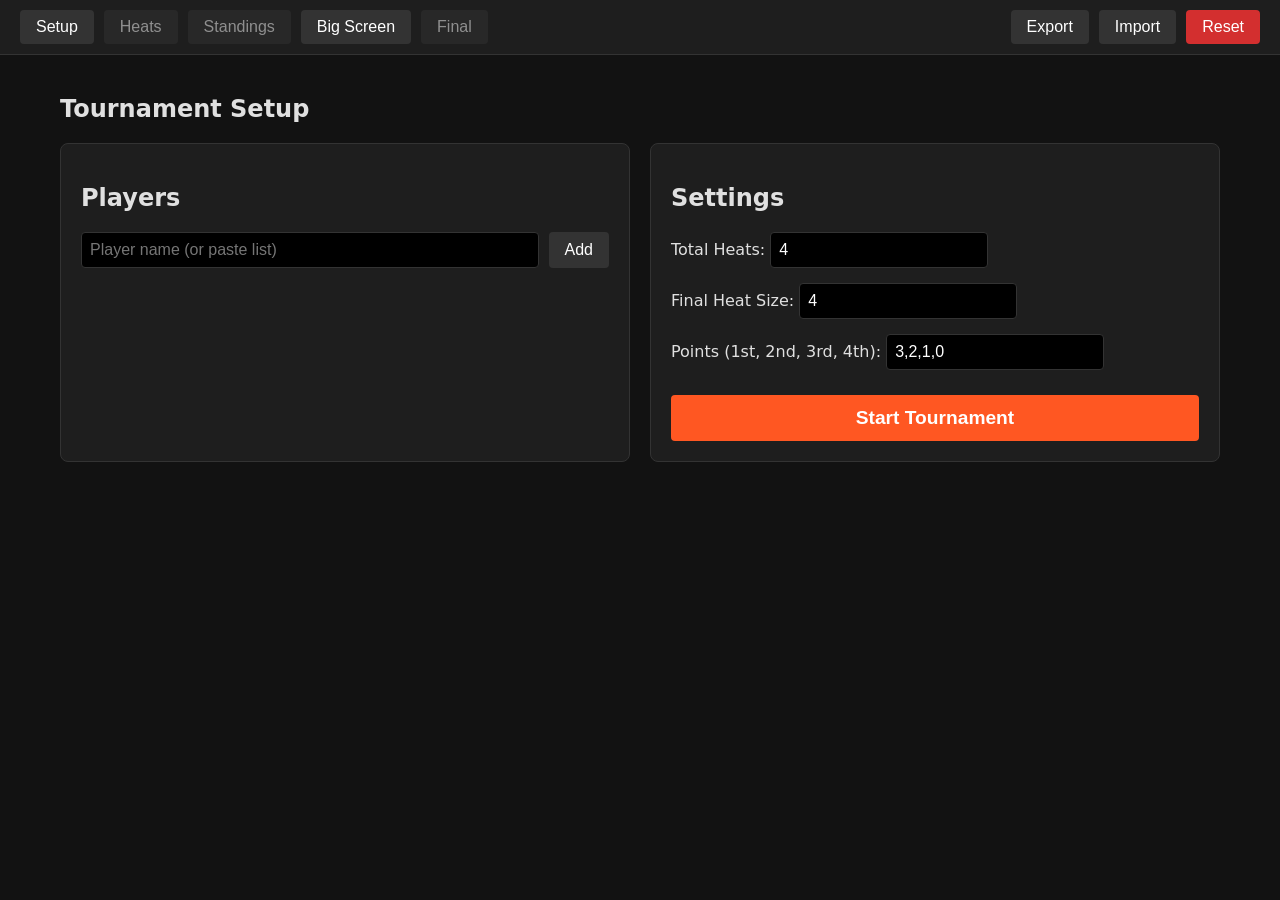
==== index.html @ 33a7ab66 "Initial commit Core concept working" ====
<!DOCTYPE html>
<html lang="en">
<head>
  <meta charset="UTF-8">
  <meta name="viewport" content="width=device-width, initial-scale=1.0">
  <title>UCH LAN Tracker</title>
  <link rel="stylesheet" href="css/style.css">
</head>
<body>
  <nav id="main-nav">
    <button onclick="UCH.UI.showScreen('setup')">Setup</button>
    <button onclick="UCH.UI.showScreen('heats')" id="nav-heats" disabled>Heats</button>
    <button onclick="UCH.UI.showScreen('standings')" id="nav-standings" disabled>Standings</button>
    <button onclick="UCH.UI.toggleBigScreen()">Big Screen</button>
    <button onclick="UCH.UI.showScreen('final')" id="nav-final" disabled>Final</button>
    <div class="spacer"></div>
    <button onclick="UCH.UI.exportData()">Export</button>
    <button onclick="document.getElementById('import-file').click()">Import</button>
    <input type="file" id="import-file" accept=".json" style="display:none" onchange="UCH.UI.importData(event)">
    <button class="danger" onclick="UCH.UI.resetTournament()">Reset</button>
  </nav>

  <main id="app">
    <button id="exit-big-screen" class="primary" onclick="UCH.UI.toggleBigScreen()" style="display:none; position:fixed; top:20px; right:20px; z-index:9999;">Exit Big Screen</button>
    <!-- Setup Screen -->
    <section id="screen-setup" class="screen active">
      <h1>Tournament Setup</h1>
      <div class="setup-grid">
        <div class="card">
          <h2>Players</h2>
          <div class="input-group">
            <input type="text" id="new-player" placeholder="Player name (or paste list)" onkeypress="if(event.key==='Enter') UCH.UI.addPlayer()">
            <button onclick="UCH.UI.addPlayer()">Add</button>
          </div>
          <p id="setup-error" class="error"></p>
          <ul id="player-list"></ul>
        </div>
        <div class="card">
          <h2>Settings</h2>
          <label>Total Heats: <input type="number" id="setting-heats" value="4" min="1"></label>
          <label>Final Heat Size: <input type="number" id="setting-final" value="4" min="2"></label>
          <label>Points (1st, 2nd, 3rd, 4th): <input type="text" id="setting-points" value="3,2,1,0"></label>
          <button id="start-btn" class="primary large" onclick="UCH.UI.startTournament()">Start Tournament</button>
        </div>
      </div>
    </section>

    <!-- Heats Screen -->
    <section id="screen-heats" class="screen">
      <header class="heat-header">
        <h1 id="heat-title">Heat X</h1>
        <div class="heat-actions">
          <button onclick="UCH.UI.prevHeat()" id="btn-prev-heat">&larr; Previous Heat</button>
          <button onclick="UCH.UI.nextHeat()" id="btn-next-heat">Next Heat &rarr;</button>
          <button onclick="UCH.UI.rerollCurrentHeat()" id="btn-reroll">Reroll Lobbies</button>
        </div>
      </header>
      <div id="heat-pods" class="pods-container"></div>
      <div id="heat-sitouts" class="sitouts-container"></div>
      <p id="heat-error" class="error"></p>
      <button id="btn-save-heat" class="primary large" onclick="UCH.UI.saveHeat()">Save & Next Heat</button>
    </section>

    <!-- Standings Screen -->
    <section id="screen-standings" class="screen">
      <h1>Standings</h1>
      <table class="standings-table">
        <thead>
          <tr>
            <th>Rank</th><th>Player</th><th>Total Pts</th><th>Lobby Wins</th><th class="hide-on-big">History</th>
          </tr>
        </thead>
        <tbody id="standings-body"></tbody>
      </table>
    </section>

    <!-- Final Screen -->
    <section id="screen-final" class="screen">
      <h1>Grand Final</h1>
      <div id="final-tie-resolver" style="display:none;" class="card warning">
        <h3>Tie at Cutoff</h3>
        <p>Select the players advancing to the final:</p>
        <div id="tie-candidates"></div>
        <button onclick="UCH.UI.resolveFinalTie()">Confirm Finalists</button>
      </div>
      <div id="final-pod-container"></div>
    </section>
  </main>

  <script>window.UCH = {};</script>
  <script src="js/state.js"></script>
  <script src="js/pods.js"></script>
  <script src="js/scoring.js"></script>
  <script src="js/ui.js"></script>
  <script src="js/app.js"></script>
</body>
</html>
---- css/style.css ----
:root {
  --bg: #121212; --card: #1e1e1e; --text: #e0e0e0;
  --primary: #ff5722; --primary-hover: #e64a19;
  --danger: #d32f2f; --border: #333;
}
* { box-sizing: border-box; }
body { font-family: system-ui, sans-serif; background: var(--bg); color: var(--text); margin: 0; padding: 0; }
button { background: #333; color: white; border: none; padding: 8px 16px; border-radius: 4px; cursor: pointer; font-size: 1rem;}
button:hover:not(:disabled) { background: #444; }
button.primary { background: var(--primary); font-weight: bold; }
button.primary:hover { background: var(--primary-hover); }
button.danger { background: var(--danger); }
button:disabled { opacity: 0.5; cursor: not-allowed; }
button.large { padding: 12px 24px; font-size: 1.2rem; width: 100%; margin-top: 10px; }
input { background: #000; color: white; border: 1px solid var(--border); padding: 8px; border-radius: 4px; font-size: 1rem; }
.error { color: #ff5252; font-weight: bold; }
.warning { border-left: 4px solid #ffb300; }

#main-nav { display: flex; gap: 10px; background: var(--card); padding: 10px 20px; border-bottom: 1px solid var(--border); }
.spacer { flex-grow: 1; }
#app { padding: 20px; max-width: 1200px; margin: 0 auto; }
.screen { display: none; }
.screen.active { display: block; }

.setup-grid { display: grid; grid-template-columns: 1fr 1fr; gap: 20px; }
.card { background: var(--card); padding: 20px; border-radius: 8px; border: 1px solid var(--border); margin-bottom: 20px;}
.card label { display: block; margin-bottom: 15px; }
.input-group { display: flex; gap: 10px; margin-bottom: 10px; }
.input-group input { flex-grow: 1; }
#player-list { list-style: none; padding: 0; }
#player-list li { display: flex; justify-content: space-between; padding: 8px; border-bottom: 1px solid var(--border); }

.heat-header { display: flex; justify-content: space-between; align-items: center; }
.pods-container { display: grid; grid-template-columns: repeat(auto-fit, minmax(300px, 1fr)); gap: 20px; }
.pod-card { background: var(--card); padding: 15px; border-radius: 8px; }
.pod-row { display: flex; justify-content: space-between; align-items: center; margin-bottom: 10px; font-size: 1.2rem; }
.pod-row select { background: #000; color: white; padding: 8px; font-size: 1.1rem; border-radius: 4px; border: 1px solid var(--border); }

.standings-table { width: 100%; border-collapse: collapse; }
.standings-table th, .standings-table td { padding: 12px; text-align: left; border-bottom: 1px solid var(--border); }
.standings-table th { background: var(--card); color: var(--primary); }

/* Big Screen Mode */
body.big-screen { background: #FAF3E0; color: #2C1E16; font-family: "Arial Black", "Impact", sans-serif; }
body.big-screen #main-nav { display: none; }
body.big-screen #exit-big-screen { display: none !important; /* Hide to prevent clutter, use OS close */ }

/* Big Screen Layout */
body.big-screen #app { 
  max-width: 100%; 
  padding: 30px; 
  display: grid;
  grid-template-columns: 1fr 1fr;
  gap: 40px;
  height: 100vh;
  overflow: hidden;
}

body.big-screen .screen { display: none !important; }
body.big-screen #screen-standings { display: block !important; height: 100%; }
body.big-screen #screen-heats { display: block !important; height: 100%; }

/* Final Mode Override */
body.big-screen.show-final #screen-heats { display: none !important; }
body.big-screen.show-final #screen-final { display: block !important; height: 100%; }

/* UCH Light Theme & Scaling */
body.big-screen .card, 
body.big-screen .pod-card { 
  background: #FFF; 
  border: 4px solid #D35400; 
  border-radius: 12px;
  box-shadow: 4px 4px 0 #2C1E16;
}
body.big-screen h1, body.big-screen h2, body.big-screen h3 { 
  margin-top: 0; 
  color: #C0392B; 
  text-transform: uppercase;
}

body.big-screen .standings-table { 
  font-size: calc(55vh / var(--player-count, 15)); 
  line-height: 1.1; 
}
body.big-screen .standings-table th { 
  background: #2980B9; 
  color: #FFF; 
  text-transform: uppercase;
  border-bottom: 3px solid #2C1E16;
}
body.big-screen .standings-table td { 
  border-bottom: 2px solid #E67E22; 
}
body.big-screen .standings-table th, 
body.big-screen .standings-table td { padding: 0.1em 0.3em; }

body.big-screen .pods-container {
  display: grid;
  grid-template-columns: 1fr 1fr;
  gap: 20px;
  font-size: calc(50vh / var(--player-count, 15));
}

body.big-screen .hide-on-big, 
body.big-screen .admin-only,
body.big-screen button { 
  display: none !important; 
}

.big-screen-only { display: none; }
body.big-screen .big-screen-only { display: inline; font-weight: bold; color: #27AE60; }
body.big-screen .host-badge { color: #F39C12; font-size: 0.8em; margin-left: 5px; }
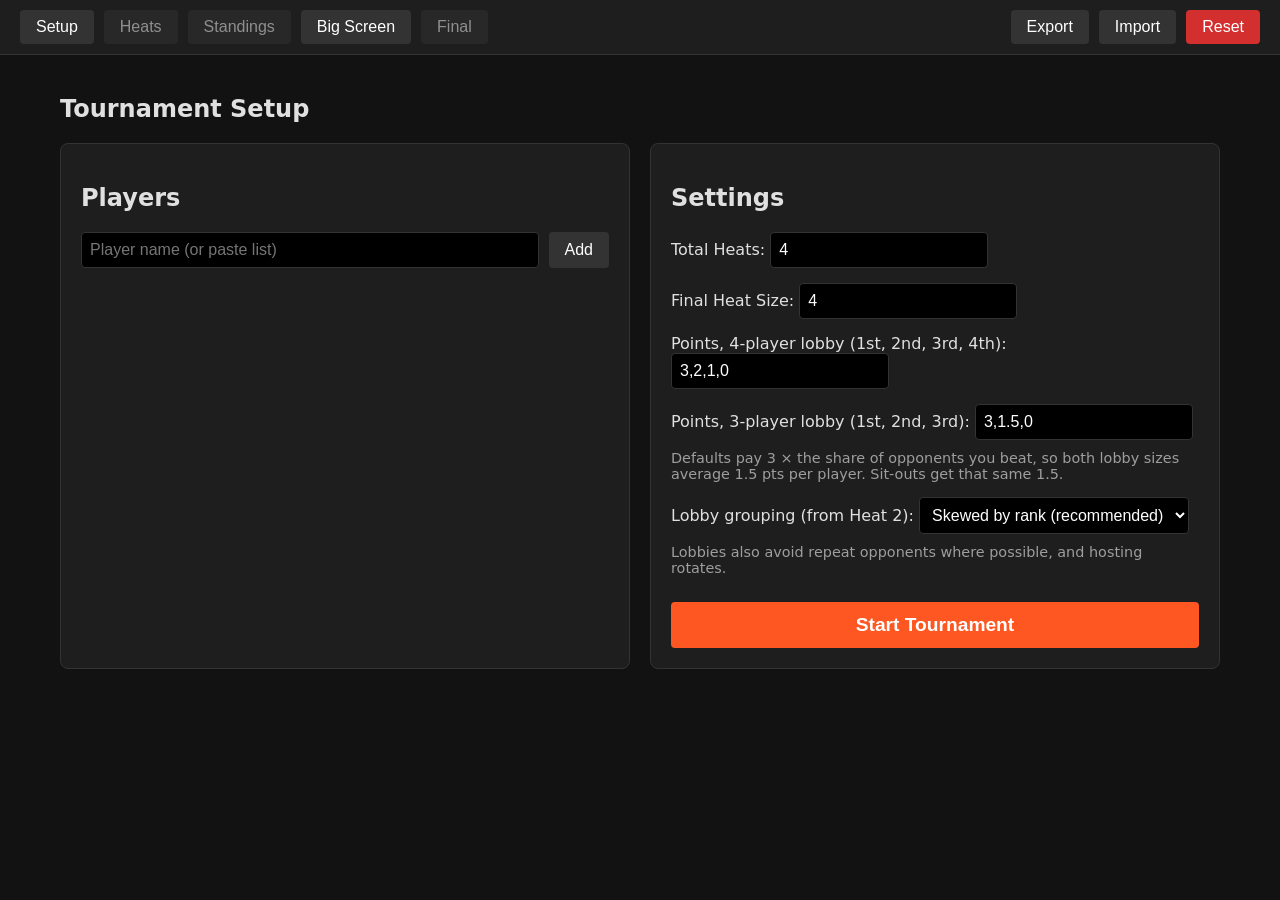
==== commit 2c9186fb: "Fix mid-event bugs, balance lobby points, and seed lobbies by rank Bugs: - Save the newly generated " ====
--- a/index.html
+++ b/index.html
@@ -39,7 +39,19 @@
           <h2>Settings</h2>
           <label>Total Heats: <input type="number" id="setting-heats" value="4" min="1"></label>
           <label>Final Heat Size: <input type="number" id="setting-final" value="4" min="2"></label>
-          <label>Points (1st, 2nd, 3rd, 4th): <input type="text" id="setting-points" value="3,2,1,0"></label>
+          <label>Points, 4-player lobby (1st, 2nd, 3rd, 4th): <input type="text" id="setting-points-4" value="3,2,1,0"></label>
+          <label>Points, 3-player lobby (1st, 2nd, 3rd): <input type="text" id="setting-points-3" value="3,1.5,0"></label>
+          <p class="hint">Defaults pay 3 &times; the share of opponents you beat, so both lobby sizes average 1.5 pts per player. Sit-outs get that same 1.5.</p>
+          <label>Lobby grouping (from Heat 2):
+            <select id="setting-seeding">
+              <option value="skewed">Skewed by rank (recommended)</option>
+              <option value="random">Fully random</option>
+              <option value="strict">Strict by rank</option>
+            </select>
+          </label>
+          <p class="hint">Lobbies also avoid repeat opponents where possible, and hosting rotates.</p>
+          <p id="setup-locked" class="hint" style="display:none;">Tournament in progress: settings are locked. Players added now join the next unplayed heat. Use Drop for anyone who leaves.</p>
+          <p id="settings-error" class="error"></p>
           <button id="start-btn" class="primary large" onclick="UCH.UI.startTournament()">Start Tournament</button>
         </div>
       </div>
@@ -53,6 +65,7 @@
           <button onclick="UCH.UI.prevHeat()" id="btn-prev-heat">&larr; Previous Heat</button>
           <button onclick="UCH.UI.nextHeat()" id="btn-next-heat">Next Heat &rarr;</button>
           <button onclick="UCH.UI.rerollCurrentHeat()" id="btn-reroll">Reroll Lobbies</button>
+          <button onclick="UCH.UI.unlockHeat()" id="btn-unlock-heat" style="display:none;">Edit Results</button>
         </div>
       </header>
       <div id="heat-pods" class="pods-container"></div>
@@ -77,7 +90,8 @@
     <!-- Final Screen -->
     <section id="screen-final" class="screen">
       <h1>Grand Final</h1>
-      <div id="final-tie-resolver" style="display:none;" class="card warning">
+      <div id="champion-banner" class="champion-banner" style="display:none;"></div>
+      <div id="final-tie-resolver" style="display:none;" class="card warning admin-only">
         <h3>Tie at Cutoff</h3>
         <p>Select the players advancing to the final:</p>
         <div id="tie-candidates"></div>
--- a/css/style.css
+++ b/css/style.css
@@ -14,6 +14,12 @@
 button.large { padding: 12px 24px; font-size: 1.2rem; width: 100%; margin-top: 10px; }
 input { background: #000; color: white; border: 1px solid var(--border); padding: 8px; border-radius: 4px; font-size: 1rem; }
 .error { color: #ff5252; font-weight: bold; }
+.hint { color: #9e9e9e; font-size: 0.9rem; margin: -5px 0 15px; }
+select, input:disabled { font-size: 1rem; }
+.card select { background: #000; color: white; border: 1px solid var(--border); padding: 8px; border-radius: 4px; }
+.dropped { opacity: 0.5; }
+.champion-banner { text-align: center; font-size: 2.5rem; font-weight: bold; color: #ffb300; padding: 20px; margin-bottom: 20px; border: 3px solid #ffb300; border-radius: 12px; }
+.champion-sub { font-size: 1.2rem; text-transform: uppercase; letter-spacing: 0.2em; }
 .warning { border-left: 4px solid #ffb300; }
 
 #main-nav { display: flex; gap: 10px; background: var(--card); padding: 10px 20px; border-bottom: 1px solid var(--border); }
@@ -109,4 +115,5 @@
 
 .big-screen-only { display: none; }
 body.big-screen .big-screen-only { display: inline; font-weight: bold; color: #27AE60; }
+body.big-screen .champion-banner { background: #FFF; color: #C0392B; border: 4px solid #D35400; box-shadow: 4px 4px 0 #2C1E16; font-size: 3rem; }
 body.big-screen .host-badge { color: #F39C12; font-size: 0.8em; margin-left: 5px; }
